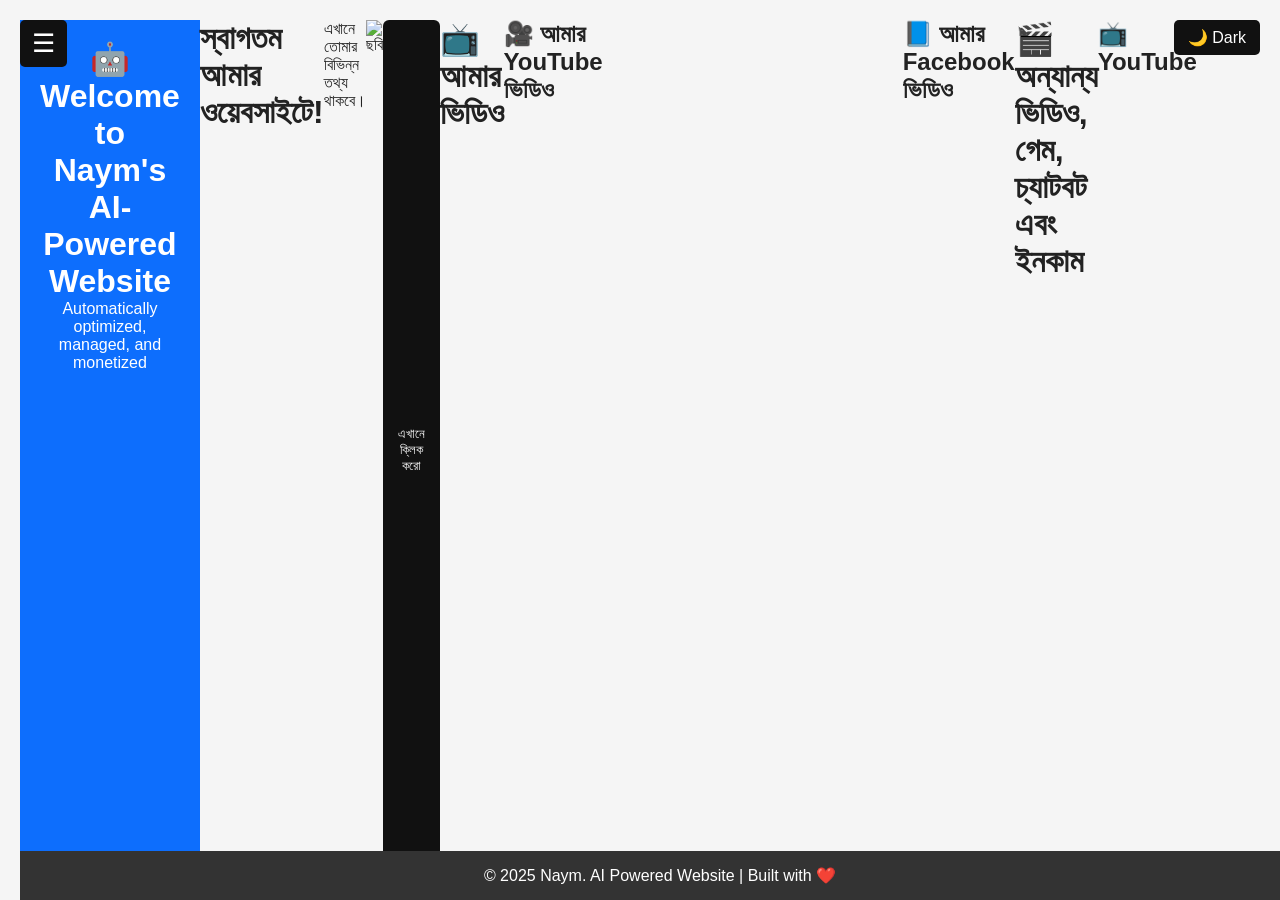
==== index.html @ af14f62b "Create NaymVerse Pro Dashboard layout Added a complete HTML structure for the NaymVerse Pro Dashboar" ====
<!DOCTYPE html>
<html lang="en">
<head>
  <meta charset="UTF-8" />
  <meta name="viewport" content="width=device-width, initial-scale=1.0"/>
  <title>AI Powered - Naym's Website</title>
  <style>
    body {
      font-family: Arial, sans-serif;
      background: #f0f8ff;
      color: #333;
      margin: 0;
      padding: 0;
    }
    header {
      background-color: #0d6efd;
      color: white;
      padding: 20px;
      text-align: center;
    }
    section {
      padding: 30px;
      text-align: center;
    }
    .bot {
      margin-top: 20px;
      padding: 15px;
      background-color: #e9ecef;
      border-radius: 10px;
    }
    footer {
      background: #333;
      color: white;
      text-align: center;
      padding: 15px;
      position: fixed;
      bottom: 0;
      width: 100%;
    }
  </style>
</head>
<body>
  <header>
    <h1>🤖 Welcome to Naym's AI-Powered Website</h1>
    <p>Automatically optimized, managed, and monetized</p>
  </header>

  <section>
    <h2>💡 What this website does</h2>
    <ul style="text-align: left; display: inline-block;">
      <li>✅ Self-managing AI content sections</li>
      <li>💰 Monetization-ready layout</li>
      <li>📊 Auto-update content coming soon</li>
      <li>🧠 Future GPT Integration supported</li>
    </ul>

    <div class="bot">
      <h3>🤔 Want to add AI Chatbot?</h3>
      <p>Use tools like OpenAI, Dialogflow, or Chatbase to embed chatbot.</p>
      <p><a href="https://platform.openai.com/" target="_blank">Click here to get OpenAI API</a></p>
    </div>
  </section>

  <footer>
    © 2025 Naym. AI Powered Website | Built with ❤️
  </footer>
</body>
</html>
<script>
(function(){
  if(!window.chatbase || window.chatbase("getState") !== "initialized"){
    window.chatbase=(...arguments)=>{
      if(!window.chatbase.q){window.chatbase.q=[]}
      window.chatbase.q.push(arguments)
    };
    window.chatbase=new Proxy(window.chatbase,{
      get(target, prop){
        if(prop === "q"){return target.q}
        return (...args)=>target(prop, ...args)
      }
    })
  }
  const onLoad=function(){
    const script=document.createElement("script");
    script.src="https://www.chatbase.co/embed.min.js";
    script.id="iPt_PqDsGUfarzaytKquv";
    script.domain="www.chatbase.co";
    document.body.appendChild(script)
  };
  if(document.readyState === "complete"){
    onLoad()
  }else{
    window.addEventListener("load", onLoad)
  }
})();
</script>
<!DOCTYPE html>
<html lang="bn">
<head>
  <meta charset="UTF-8" />
  <title>আমার ওয়েবসাইট</title>
</head>
<body>

  <!-- এখানে তোমার লেখা, ছবি, বাটন বসাবে -->
  <h1>স্বাগতম আমার ওয়েবসাইটে!</h1>
  <p>এখানে তোমার বিভিন্ন তথ্য থাকবে।</p>

  <img src="images/photo.jpg" alt="ছবি" width="300">

  <button onclick="alert('ক্লিক করা হয়েছে!')">এখানে ক্লিক করো</button>

  <!-- চ্যাটবট স্ক্রিপ্ট এখানে বসাবে, body শেষ হওয়ার আগে -->
  <script src="https://www.chatbase.co/embed.min.js" chatbotId="YOUR_CHATBOT_ID" domain="yourdomain.com" defer></script>

</body>
</html>
<section style="font-family: Arial, sans-serif; padding: 20px;">
  <h2>🎬 Explore My Social Media & Content</h2>

  <!-- বাটন সেকশন -->
  <div style="margin-bottom: 20px;">
    <a href="https://youtube.com/@naymverse" target="_blank" style="background:#FF0000; color:white; padding:10px 20px; margin:5px; border-radius:6px; text-decoration:none;">📺 YouTube</a>
    <a href="https://facebook.com/yourpage" target="_blank" style="background:#1877F2; color:white; padding:10px 20px; margin:5px; border-radius:6px; text-decoration:none;">📘 Facebook</a>
    <a href="https://tiktok.com/@yourusername" target="_blank" style="background:#000000; color:white; padding:10px 20px; margin:5px; border-radius:6px; text-decoration:none;">🎵 TikTok</a>
    <a href="https://instagram.com/yourusername" target="_blank" style="background:#C13584; color:white; padding:10px 20px; margin:5px; border-radius:6px; text-decoration:none;">📸 Instagram</a>
    <a href="https://twitter.com/yourusername" target="_blank" style="background:#1DA1F2; color:white; padding:10px 20px; margin:5px; border-radius:6px; text-decoration:none;">🐦 Twitter</a>
    <a href="your-game-link.html" target="_blank" style="background:#6f42c1; color:white; padding:10px 20px; margin:5px; border-radius:6px; text-decoration:none;">🎮 Play Game</a>
  </div>

  <!-- ভিডিও প্লেয়ারের উদাহরণ -->
  <div style="margin-bottom: 20px;">
    <h3>🎥 YouTube Video:</h3>
    <iframe width="100%" height="315" src="https://www.youtube.com/embed/YOUR_VIDEO_ID" frameborder="0" allowfullscreen></iframe>
  </div>

  <div style="margin-bottom: 20px;">
    <h3>🎥 Facebook Video:</h3>
    <iframe src="https://www.facebook.com/plugins/video.php?href=https://www.facebook.com/YOUR_PAGE/videos/YOUR_VIDEO_ID/" width="100%" height="315" style="border:none;overflow:hidden" scrolling="no" frameborder="0" allowfullscreen></iframe>
  </div>

  <div style="margin-bottom: 20px;">
    <h3>🎮 Play My Game:</h3>
    <iframe src="https://yourgameurl.com" width="100%" height="400" frameborder="0" allowfullscreen></iframe>
  </div>

  <!-- গুগল অ্যাডসেন্স অংশ -->
  <div style="margin-top: 30px;">
    <h3>💸 Google Ads</h3>
    <!-- AdSense কোড বসাও এখানে -->
    <script async src="https://pagead2.googlesyndication.com/pagead/js/adsbygoogle.js" crossorigin="anonymous"></script>
    <ins class="adsbygoogle"
         style="display:block"
         data-ad-client="ca-pub-XXXXXXXXXXXXXXXX"
         data-ad-slot="1234567890"
         data-ad-format="auto"
         data-full-width-responsive="true"></ins>
    <script>
         (adsbygoogle = window.adsbygoogle || []).push({});
    </script>
  </div>
</section>
<!DOCTYPE html>
<html lang="bn">
<head>
  <meta charset="UTF-8">
  <title>আমার ভিডিও</title>
</head>
<body style="font-family: sans-serif; padding: 20px; background-color: #f5f5f5;">
  <h1>📺 আমার ভিডিও</h1>

  <!-- 🟥 YouTube নিজের ভিডিও -->
  <h2>🎥 আমার YouTube ভিডিও</h2>
  <iframe width="100%" height="315" src="https://www.youtube.com/embed/YOUR_VIDEO_ID"
    frameborder="0" allowfullscreen></iframe>

  <!-- 🟦 Facebook নিজের ভিডিও -->
  <h2>📘 আমার Facebook ভিডিও</h2>
  <div id="fb-root"></div>
  <script async defer crossorigin="anonymous" 
    src="https://connect.facebook.net/en_US/sdk.js#xfbml=1&version=v18.0"></script>
  <div class="fb-video" data-href="https://www.facebook.com/YOUR_USERNAME/videos/YOUR_VIDEO_ID/"
    data-width="500" data-show-text="false"></div>
</body>
</html>
<!DOCTYPE html>
<html lang="bn">
<head>
  <meta charset="UTF-8">
  <title>🎬 ভিডিও ও ইনকাম</title>
</head>
<body style="font-family: sans-serif; padding: 20px; background-color: #eef2f7;">

  <h1>🎬 অন্যান্য ভিডিও, গেম, চ্যাটবট এবং ইনকাম</h1>

  <!-- ✅ অন্যের YouTube ভিডিও -->
  <h2>📺 YouTube</h2>
  <iframe width="100%" height="315" src="https://www.youtube.com/embed/dQw4w9WgXcQ"
    frameborder="0" allowfullscreen></iframe>

  <!-- ✅ অন্যের Facebook ভিডিও -->
  <h2>📘 Facebook</h2>
  <div id="fb-root"></div>
  <script async defer crossorigin="anonymous" 
    src="https://connect.facebook.net/en_US/sdk.js#xfbml=1&version=v18.0"></script>
  <div class="fb-video" 
       data-href="https://www.facebook.com/facebook/videos/10153231379946729/" 
       data-width="500" data-show-text="false"></div>

  <!-- 🎮 HTML5 Game -->
  <h2>🎮 ফ্রি গেম</h2>
  <iframe src="https://games.cdn.famobi.com/html5games/t/tower-crash-3d/v200/?fg_domain=play.famobi.com"
    width="100%" height="500" style="border:none;" allowfullscreen></iframe>

  <!-- 🤖 Chatbase Bot -->
  <h2>🤖 সাহায্য দরকার?</h2>
  <script src="https://www.chatbase.co/embed.min.js"
    chatbotId="YOUR-CHATBOT-ID" domain="yourdomain.com" defer></script>

  <!-- 💰 Google AdSense -->
  <h2>💰 ইনকাম (Google Ads)</h2>
  <script async src="https://pagead2.googlesyndication.com/pagead/js/adsbygoogle.js"
    crossorigin="anonymous"></script>
  <ins class="adsbygoogle"
       style="display:block; text-align:center;"
       data-ad-client="ca-pub-xxxxxxxxxxxxxxxx"
       data-ad-slot="1234567890"
       data-ad-format="auto"
       data-full-width-responsive="true"></ins>
  <script>
       (adsbygoogle = window.adsbygoogle || []).push({});
  </script>

</body>
</html>
<!DOCTYPE html>
<html lang="bn">
<head>
  <meta charset="UTF-8">
  <title>🎬 ভিডিও ও ইনকাম</title>
</head>
<body style="font-family: sans-serif; padding: 20px; background-color: #eef2f7;">

  <h1>🎬 অন্যান্য ভিডিও, গেম, চ্যাটবট এবং ইনকাম</h1>

  <!-- ✅ অন্যের YouTube ভিডিও -->
  <h2>📺 YouTube</h2>
  <iframe width="100%" height="315" src="https://www.youtube.com/embed/dQw4w9WgXcQ"
    frameborder="0" allowfullscreen></iframe>

  <!-- ✅ অন্যের Facebook ভিডিও -->
  <h2>📘 Facebook</h2>
  <div id="fb-root"></div>
  <script async defer crossorigin="anonymous" 
    src="https://connect.facebook.net/en_US/sdk.js#xfbml=1&version=v18.0"></script>
  <div class="fb-video" 
       data-href="https://www.facebook.com/facebook/videos/10153231379946729/" 
       data-width="500" data-show-text="false"></div>

  <!-- 🎮 HTML5 Game -->
  <h2>🎮 ফ্রি গেম</h2>
  <iframe src="https://games.cdn.famobi.com/html5games/t/tower-crash-3d/v200/?fg_domain=play.famobi.com"
    width="100%" height="500" style="border:none;" allowfullscreen></iframe>

  <!-- 🤖 Chatbase Bot -->
  <h2>🤖 সাহায্য দরকার?</h2>
  <script src="https://www.chatbase.co/embed.min.js"
    chatbotId="YOUR-CHATBOT-ID" domain="yourdomain.com" defer></script>

  <!-- 💰 Google AdSense -->
  <h2>💰 ইনকাম (Google Ads)</h2>
  <script async src="https://pagead2.googlesyndication.com/pagead/js/adsbygoogle.js"
    crossorigin="anonymous"></script>
  <ins class="adsbygoogle"
       style="display:block; text-align:center;"
       data-ad-client="ca-pub-xxxxxxxxxxxxxxxx"
       data-ad-slot="1234567890"
       data-ad-format="auto"
       data-full-width-responsive="true"></ins>
  <script>
       (adsbygoogle = window.adsbygoogle || []).push({});
  </script>

</body>
</html>
<!DOCTYPE html>
<html lang="en">
<head>
<meta charset="UTF-8" />
<meta name="viewport" content="width=device-width, initial-scale=1.0" />
<title>NaymVerse Pro Dashboard</title>
<style>
  * { margin:0; padding:0; box-sizing:border-box; font-family:"Poppins", sans-serif; }

  body {
    display:flex;
    min-height:100vh;
    background:#f5f6fa;
    color:#222;
    transition:0.4s;
  }

  /* DARK MODE */
  body.dark { background:#1e1e1e; color:#eee; }

  /* Sidebar */
  .sidebar {
    width:250px;
    background:#111;
    color:#fff;
    position:fixed;
    top:0; left:-250px;
    height:100vh;
    padding-top:60px;
    transition:0.4s;
    z-index:10;
  }
  .sidebar.active { left:0; }
  .sidebar ul { list-style:none; }
  .sidebar ul li { border-bottom:1px solid #222; }
  .sidebar ul li a {
    display:block;
    padding:14px 25px;
    text-decoration:none;
    color:#fff;
    transition:0.3s;
  }
  .sidebar ul li a:hover { background:#333; }

  #menu-btn {
    position:fixed;
    top:20px; left:20px;
    background:#111;
    color:#fff;
    font-size:26px;
    padding:8px 12px;
    border-radius:5px;
    cursor:pointer;
    z-index:1000;
  }

  .content {
    flex:1;
    padding:60px 30px;
    margin-left:0;
    transition:0.4s;
  }
  .sidebar.active ~ .content { margin-left:250px; }

  section {
    display:none;
    max-width:800px;
    background:#fff;
    padding:25px;
    border-radius:10px;
    margin-bottom:30px;
    box-shadow:0 0 10px rgba(0,0,0,0.1);
  }
  body.dark section { background:#2b2b2b; }

  section.active { display:block; }

  /* Toggle Mode Button */
  #toggleMode {
    position:fixed;
    top:20px; right:20px;
    background:#111;
    color:#fff;
    padding:8px 14px;
    border-radius:5px;
    cursor:pointer;
    z-index:1000;
  }
  #toggleMode:hover { background:#333; }

  /* About */
  .about p { line-height:1.6; }

  /* Income */
  .income-box {
    text-align:center;
    font-size:20px;
    background:#007bff;
    color:#fff;
    padding:15px;
    border-radius:8px;
    margin-bottom:20px;
  }

  /* Video Downloader */
  input, textarea, select {
    width:100%;
    padding:10px;
    border:1px solid #ccc;
    border-radius:6px;
    margin-bottom:10px;
  }

  button {
    padding:10px 15px;
    background:#111;
    color:#fff;
    border:none;
    border-radius:6px;
    cursor:pointer;
  }
  button:hover { background:#333; }

  /* Ads */
  .ads-banner {
    background:#28a745;
    color:#fff;
    padding:15px;
    border-radius:8px;
    text-align:center;
    cursor:pointer;
  }

  /* Image Upload */
  .img-preview {
    display:flex;
    flex-wrap:wrap;
    gap:10px;
  }
  .img-preview img {
    width:150px;
    height:150px;
    object-fit:cover;
    border-radius:10px;
  }

  /* Apps */
  .app-card {
    background:#f0f0f0;
    padding:15px;
    border-radius:8px;
    margin-bottom:10px;
  }
  body.dark .app-card { background:#3b3b3b; }
</style>
</head>
<body>
<div id="menu-btn">&#9776;</div>
<div id="toggleMode">🌙 Dark</div>

<div class="sidebar" id="sidebar">
  <ul>
    <li><a href="#home">🏠 Home</a></li>
    <li><a href="#about">ℹ️ About</a></li>
    <li><a href="#income">💰 Income</a></li>
    <li><a href="#ads">📢 Ads</a></li>
    <li><a href="#video">🎬 Video Downloader</a></li>
    <li><a href="#image">🖼️ Image Upload</a></li>
    <li><a href="#rating">⭐ Rating</a></li>
    <li><a href="#apps">📱 Apps</a></li>
  </ul>
</div>

<div class="content">
  <section id="home" class="active">
    <h1>Welcome to NaymVerse Pro Dashboard</h1>
    <p>All-in-one platform for income, ads, media, and apps management.</p>
  </section>

  <section id="about" class="about">
    <h2>About NaymVerse</h2>
    <p>NaymVerse is your creative digital world — where you can learn, earn, upload, and share. This dashboard brings everything together in one simple, beautiful place.</p>
  </section>

  <section id="income">
    <h2>💰 Income Summary</h2>
    <div class="income-box">Today’s Income: ৳ <span id="incomeAmount">0</span></div>
    <button onclick="addIncome(10)">Watch Ad (+৳10)</button>
    <button onclick="addIncome(50)">Upload File (+৳50)</button>
    <button onclick="addIncome(100)">Download Video (+৳100)</button>
  </section>

  <section id="ads">
    <h2>Sponsored Ads</h2>
    <div class="ads-banner" onclick="addIncome(20)">Click Ad & Earn ৳20</div>
  </section>

  <section id="video">
    <h2>🎬 Video Downloader</h2>
    <input type="text" id="videoLink" placeholder="Enter YouTube / Video Link..." />
    <button onclick="alert('Demo Only: Download system coming soon!')">Download</button>
  </section>

  <section id="image">
    <h2>🖼️ Upload Images</h2>
    <input type="file" id="imgInput" multiple accept="image/*" />
    <div class="img-preview" id="imgPreview"></div>
  </section>

  <section id="rating">
    <h2>⭐ Google Rating Blog</h2>
    <div id="stars">
      <span data-value="1">★</span>
      <span data-value="2">★</span>
      <span data-value="3">★</span>
      <span data-value="4">★</span>
      <span data-value="5">★</span>
    </div>
    <textarea id="reviewText" placeholder="Write your feedback..."></textarea>
    <button onclick="submitReview()">Submit Review</button>
    <div id="reviewsList"></div>
  </section>

  <section id="apps">
    <h2>📱 App Store</h2>
    <div class="app-card">
      <h3>Naym Tools</h3>
      <p>All-in-one Android app for your tools and utilities.</p>
      <button onclick="window.open('https://nayembepary.github.io/NaymVerse/app.apk','_blank')">Download App</button>
    </div>
  </section>
</div>

<script>
const sidebar=document.getElementById('sidebar');
const menuBtn=document.getElementById('menu-btn');
const toggleMode=document.getElementById('toggleMode');
const sections=document.querySelectorAll('section');

menuBtn.onclick=()=>sidebar.classList.toggle('active');
document.querySelectorAll('.sidebar a').forEach(a=>{
  a.onclick=e=>{
    e.preventDefault();
    const id=a.getAttribute('href').substring(1);
    sections.forEach(s=>s.classList.remove('active'));
    document.getElementById(id).classList.add('active');
    sidebar.classList.remove('active');
  };
});

toggleMode.onclick=()=>{
  document.body.classList.toggle('dark');
  toggleMode.textContent=document.body.classList.contains('dark')?'☀️ Light':'🌙 Dark';
};

let income=0;
function addIncome(amount){
  income+=amount;
  document.getElementById('incomeAmount').textContent=income;
  alert('Income Added +৳'+amount);
}

document.getElementById('imgInput').addEventListener('change',function(){
  const preview=document.getElementById('imgPreview');
  preview.innerHTML='';
  for(let file of this.files){
    const img=document.createElement('img');
    img.src=URL.createObjectURL(file);
    preview.appendChild(img);
  }
});

const stars=document.querySelectorAll('#stars span');
let rating=0;
stars.forEach(star=>{
  star.onclick=()=>{
    rating=star.dataset.value;
    stars.forEach(s=>s.style.color="#ccc");
    for(let i=0;i<rating;i++) stars[i].style.color="#f1c40f";
  };
});

function submitReview(){
  const text=document.getElementById('reviewText').value;
  if(!rating||!text){ alert("Please give rating and feedback!"); return; }
  const div=document.createElement('div');
  div.innerHTML=`<p>⭐${'★'.repeat(rating)}<br>${text}</p>`;
  document.getElementById('reviewsList').appendChild(div);
  document.getElementById('reviewText').value='';
  stars.forEach(s=>s.style.color="#ccc");
  rating=0;
}
</script>
</body>
</html>
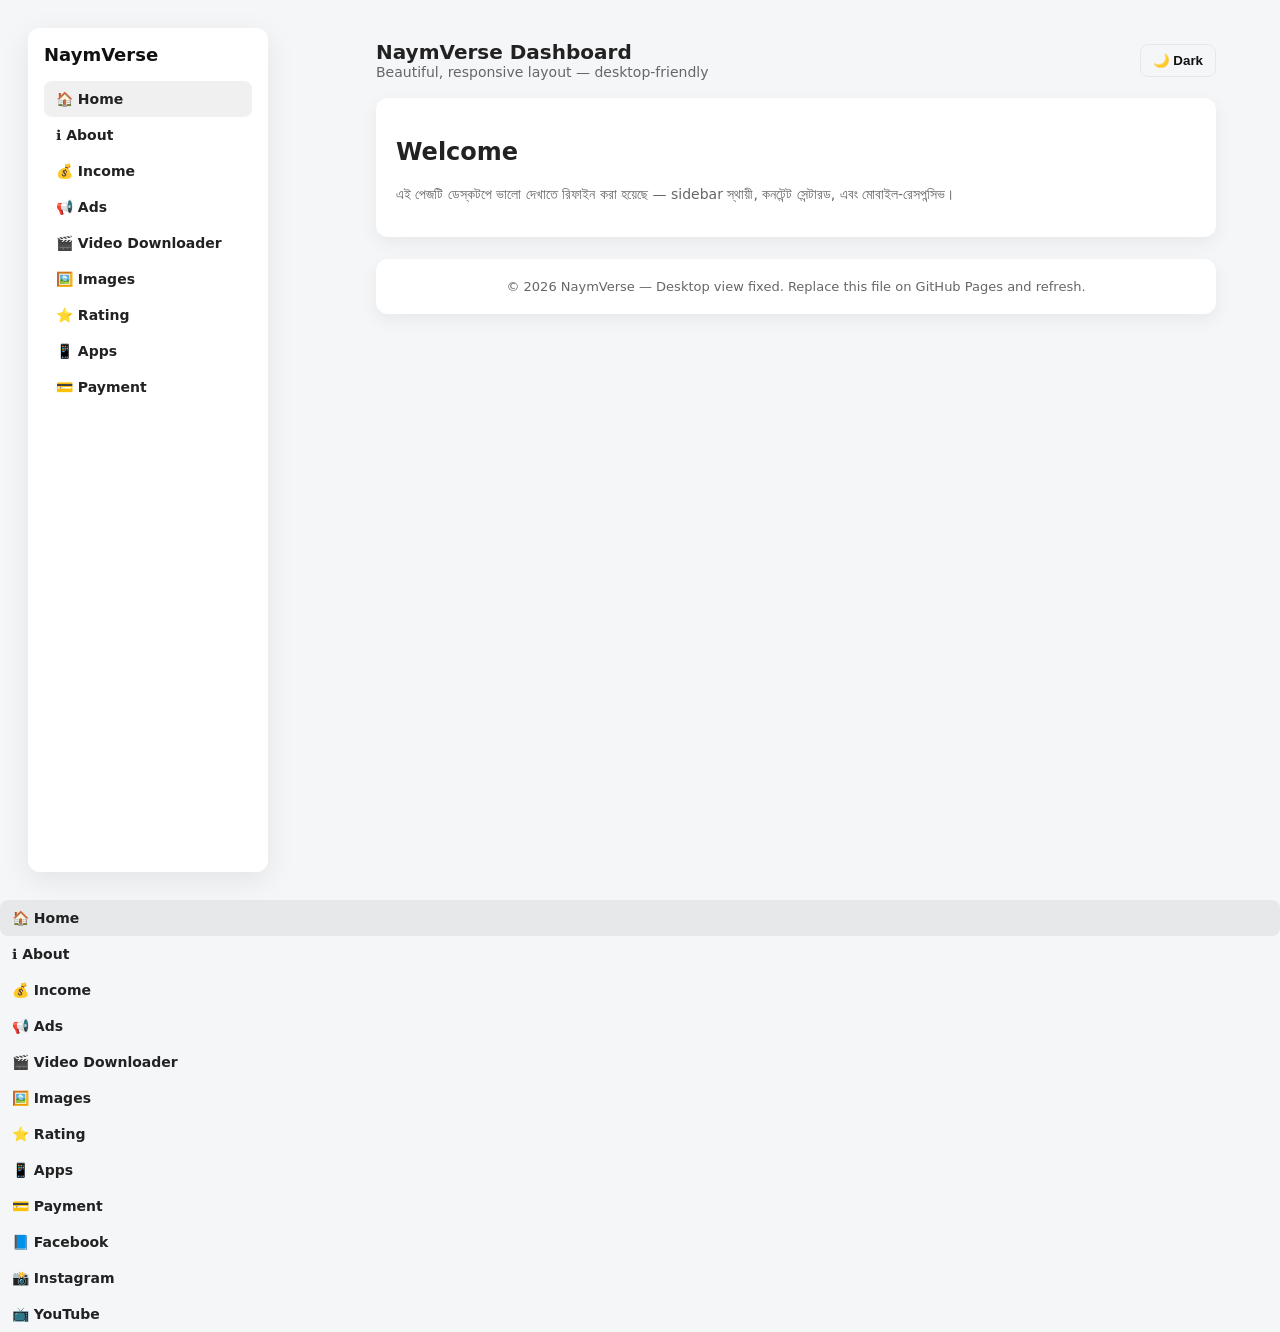
==== commit ac973711: "Change greeting from 'Hello' to 'Goodbye'" ====
--- a/index.html
+++ b/index.html
@@ -1,580 +1,429 @@
 <!DOCTYPE html>
-<html lang="en">
+<html lang="bn">
 <head>
-  <meta charset="UTF-8" />
-  <meta name="viewport" content="width=device-width, initial-scale=1.0"/>
-  <title>AI Powered - Naym's Website</title>
+  <meta charset="utf-8" />
+  <meta name="viewport" content="width=device-width, initial-scale=1" />
+  <title>NaymVerse — Dashboard</title>
   <style>
-    body {
-      font-family: Arial, sans-serif;
-      background: #f0f8ff;
-      color: #333;
-      margin: 0;
-      padding: 0;
-    }
-    header {
-      background-color: #0d6efd;
-      color: white;
-      padding: 20px;
-      text-align: center;
-    }
-    section {
-      padding: 30px;
-      text-align: center;
-    }
-    .bot {
-      margin-top: 20px;
-      padding: 15px;
-      background-color: #e9ecef;
-      border-radius: 10px;
-    }
-    footer {
-      background: #333;
-      color: white;
-      text-align: center;
-      padding: 15px;
-      position: fixed;
-      bottom: 0;
-      width: 100%;
-    }
+    /* Base */
+    :root{
+      --bg:#f4f6f8;
+      --card:#ffffff;
+      --text:#222;
+      --muted:#666;
+      --accent:#111;
+      --accent-2:#007bff;
+      --success:#28a745;
+      --radius:12px;
+      --maxwidth:1100px; /* desktop max width */
+    }
+    *{box-sizing:border-box}
+    html,body{height:100%}
+    body{
+      margin:0;
+      font-family:Inter, "Poppins", system-ui, sans-serif;
+      background:var(--bg);
+      color:var(--text);
+      -webkit-font-smoothing:antialiased;
+      -moz-osx-font-smoothing:grayscale;
+      transition:background .25s,color .25s;
+    }
+    body.dark{
+      --bg:#0f1113;
+      --card:#151718;
+      --text:#e9eef2;
+      --muted:#aab0b6;
+      --accent:#fff;
+      --accent-2:#3ea0ff;
+    }
+
+    /* Layout */
+    .app {
+      display:flex;
+      min-height:100vh;
+      align-items:flex-start;
+      justify-content:center; /* center the content area on large screens */
+      padding:28px;
+    }
+
+    /* Sidebar (fixed left for desktop) */
+    .sidebar {
+      position:fixed;
+      left:28px;
+      top:28px;
+      width:240px;
+      height:calc(100vh - 56px);
+      background:var(--card);
+      border-radius:12px;
+      box-shadow:0 8px 30px rgba(17,17,17,0.08);
+      overflow:auto;
+      padding:16px;
+      display:flex;
+      flex-direction:column;
+      gap:10px;
+    }
+    .logo{
+      font-weight:700;
+      color:var(--accent);
+      font-size:18px;
+      padding-bottom:6px;
+    }
+    .menu a{
+      display:flex;
+      gap:12px;
+      align-items:center;
+      padding:10px 12px;
+      border-radius:8px;
+      color:var(--text);
+      text-decoration:none;
+      font-weight:600;
+      font-size:14px;
+    }
+    .menu a:hover{background:rgba(0,0,0,0.04)}
+    .menu a.active{background:rgba(0,0,0,0.06);}
+
+    /* Main container */
+    .main {
+      width:100%;
+      max-width:var(--maxwidth);
+      margin-left:312px; /* leave space for fixed sidebar + gap */
+      padding:12px 36px;
+    }
+
+    /* Top controls (menu button & dark toggle for small screens) */
+    .topbar {
+      display:flex;
+      align-items:center;
+      justify-content:space-between;
+      margin-bottom:18px;
+      gap:12px;
+    }
+    .title h1{margin:0;font-size:20px}
+    .controls{display:flex;gap:10px;align-items:center}
+    .btn{
+      background:var(--accent);
+      color:#fff;
+      border:none;
+      padding:8px 12px;
+      border-radius:8px;
+      cursor:pointer;
+      font-weight:600;
+    }
+    .btn.ghost{background:transparent;color:var(--accent);border:1px solid rgba(0,0,0,0.06)}
+
+    /* Card / section */
+    .card{
+      background:var(--card);
+      padding:20px;
+      border-radius:var(--radius);
+      box-shadow:0 6px 18px rgba(17,17,17,0.06);
+      margin-bottom:18px;
+    }
+    .row{display:flex;gap:18px;flex-wrap:wrap}
+    .col{flex:1;min-width:260px}
+
+    /* Rating stars */
+    .stars{font-size:28px;color:#ccc;cursor:pointer;user-select:none}
+    .stars .active{color:#f1c40f}
+
+    /* Reviews list */
+    .reviews{margin-top:12px}
+    .review{background:rgba(0,0,0,0.03);padding:12px;border-radius:8px;margin-bottom:10px}
+
+    /* Image preview */
+    .img-preview{display:flex;gap:10px;flex-wrap:wrap}
+    .img-preview img{width:150px;height:100px;object-fit:cover;border-radius:8px}
+
+    /* Ads banner */
+    .ads-banner{background:var(--accent-2);color:#fff;padding:14px;border-radius:10px;text-align:center;font-weight:700;cursor:pointer}
+
+    /* Payment demo box */
+    .note{color:var(--muted);font-size:14px}
+
+    /* Footer inside main */
+    .footer{color:var(--muted);font-size:13px;text-align:center;margin-top:22px}
+
+    /* Responsive rules */
+    @media (max-width:1180px){
+      .main{margin-left:280px;padding:18px}
+      .sidebar{left:18px}
+    }
+    @media (max-width:980px){
+      .sidebar{position:relative;left:0;top:0;width:100%;height:auto;display:flex;flex-direction:row;padding:10px;gap:8px;overflow:auto}
+      .logo{display:none}
+      .main{margin-left:0;padding:16px}
+    }
+    @media (max-width:640px){
+      .row{flex-direction:column}
+      .img-preview img{width:120px;height:80px}
+      .stars{font-size:22px}
+    }
+
+    /* Small helper */
+    pre{background:rgba(0,0,0,0.03);padding:10px;border-radius:8px;overflow:auto}
+    a.link{color:var(--accent-2);text-decoration:none;font-weight:600}
   </style>
 </head>
 <body>
-  <header>
-    <h1>🤖 Welcome to Naym's AI-Powered Website</h1>
-    <p>Automatically optimized, managed, and monetized</p>
-  </header>
-
-  <section>
-    <h2>💡 What this website does</h2>
-    <ul style="text-align: left; display: inline-block;">
-      <li>✅ Self-managing AI content sections</li>
-      <li>💰 Monetization-ready layout</li>
-      <li>📊 Auto-update content coming soon</li>
-      <li>🧠 Future GPT Integration supported</li>
-    </ul>
-
-    <div class="bot">
-      <h3>🤔 Want to add AI Chatbot?</h3>
-      <p>Use tools like OpenAI, Dialogflow, or Chatbase to embed chatbot.</p>
-      <p><a href="https://platform.openai.com/" target="_blank">Click here to get OpenAI API</a></p>
-    </div>
-  </section>
-
-  <footer>
-    © 2025 Naym. AI Powered Website | Built with ❤️
-  </footer>
+  <div class="app">
+    <!-- Sidebar -->
+    <aside class="sidebar" id="sidebar">
+      <div class="logo">NaymVerse</div>
+      <nav class="menu" id="menu">
+        <a href="#home" data-id="home" class="active">🏠 Home</a>
+        <a href="#about" data-id="about">ℹ️ About</a>
+        <a href="#income" data-id="income">💰 Income</a>
+        <a href="#ads" data-id="ads">📢 Ads</a>
+        <a href="#video" data-id="video">🎬 Video Downloader</a>
+        <a href="#image" data-id="image">🖼️ Images</a>
+        <a href="#rating" data-id="rating">⭐ Rating</a>
+        <a href="#apps" data-id="apps">📱 Apps</a>
+        <a href="#payment" data-id="payment">💳 Payment</a>
+      </nav>
+    </aside>
+
+    <!-- Main content -->
+    <main class="main">
+      <div class="topbar">
+        <div class="title">
+          <h1>NaymVerse Dashboard</h1>
+          <div class="note">Beautiful, responsive layout — desktop-friendly</div>
+        </div>
+
+        <div class="controls">
+          <button class="btn ghost" id="toggleDark">🌙 Dark</button>
+          <button class="btn" id="openMenuMobile" style="display:none">☰ Menu</button>
+        </div>
+      </div>
+
+      <!-- Sections -->
+      <section id="home" class="card active">
+        <h2>Welcome</h2>
+        <p class="note">এই পেজটি ডেস্কটপে ভালো দেখাতে রিফাইন করা হয়েছে — sidebar স্থায়ী, কনটেন্ট সেন্টারড, এবং মোবাইল-রেসপন্সিভ।</p>
+      </section>
+
+      <section id="about" class="card" style="display:none">
+        <h2>About NaymVerse</h2>
+        <p>NaymVerse — তোমার ক্রিয়েটিভ ডিজিটাল স্পেস। এই ড্যাশবোর্ডে তুমি রেটিং, ইনকাম, অ্যাপ, ইমেজ আপলোড ইত্যাদি দেখতে পারবে।</p>
+      </section>
+
+      <section id="income" class="card" style="display:none">
+        <h2>💰 Income</h2>
+        <div class="row">
+          <div class="col">
+            <div class="card" style="box-shadow:none;padding:14px">
+              <div style="font-size:18px;font-weight:700">আজকের আয়: ৳ <span id="incomeAmount">0</span></div>
+              <div style="margin-top:10px" class="note">(লোকাল সিমুলেশন — বাস্তব পেমেন্টের জন্য সার্ভার ও payment gateway লাগবে)</div>
+              <div style="margin-top:12px;display:flex;gap:8px;flex-wrap:wrap">
+                <button class="btn" onclick="addIncome(10)">Watch Ad +৳10</button>
+                <button class="btn" onclick="addIncome(50)">Upload File +৳50</button>
+                <button class="btn" onclick="addIncome(100)">Download Video +৳100</button>
+              </div>
+            </div>
+          </div>
+
+          <div class="col">
+            <div class="card" style="box-shadow:none;padding:14px">
+              <h4>Income Log</h4>
+              <div id="incomeLog" class="note" style="max-height:140px;overflow:auto"></div>
+            </div>
+          </div>
+        </div>
+      </section>
+
+      <section id="ads" class="card" style="display:none">
+        <h2>📢 Ads</h2>
+        <div class="ads-banner" onclick="addIncome(20)">Click Ad — Earn ৳20</div>
+        <p class="note" style="margin-top:12px">বিঃদ্রঃ এইটা লোকাল ডেমো। বাস্তবে Ad network যোগ করতে Google AdSense বা অন্য network ব্যবহার করতে হবে।</p>
+      </section>
+
+      <section id="video" class="card" style="display:none">
+        <h2>🎬 Video Downloader (Demo)</h2>
+        <input id="videoLink" placeholder="ভিডিও লিংক তোমার এখানে পেস্ট করো" />
+        <div style="display:flex;gap:8px;margin-top:8px;flex-wrap:wrap">
+          <button onclick="alert('Demo — বাস্তবে API লাগবে')">Download</button>
+          <button onclick="addIncome(100)">Simulate Download (+৳100)</button>
+        </div>
+        <p class="note" style="margin-top:10px">ভিডিও ডাউনলোড (যেমন YouTube) করার জন্য প্রথমে আইন ও Service Terms দেখে নাও — পরে API বা সার্ভার-সাইড সমাধান লাগবে।</p>
+      </section>
+
+      <section id="image" class="card" style="display:none">
+        <h2>🖼️ Images</h2>
+        <input id="imgInput" type="file" accept="image/*" multiple />
+        <div class="img-preview" id="imgPreview" style="margin-top:12px"></div>
+        <p class="note" style="margin-top:10px">তুমি এখানে লোকালি ইমেজ আপলোড করে প্রিভিউ দেখতে পারবে — সার্ভারে ওয়্যারহাউজ করতে হলে backend দরকার।</p>
+      </section>
+
+      <section id="rating" class="card" style="display:none">
+        <h2>⭐ Google Rating</h2>
+        <div class="stars" id="starContainer">
+          <span data-value="1">★</span>
+          <span data-value="2">★</span>
+          <span data-value="3">★</span>
+          <span data-value="4">★</span>
+          <span data-value="5">★</span>
+        </div>
+
+        <div style="margin-top:12px">
+          <textarea id="reviewText" placeholder="Write your review..." style="width:100%;min-height:80px;padding:10px;border-radius:8px;border:1px solid rgba(0,0,0,0.08)"></textarea>
+          <div style="margin-top:8px;display:flex;gap:8px">
+            <button onclick="submitReview()">Submit Review</button>
+            <button class="btn ghost" onclick="clearReviews()">Clear Reviews</button>
+          </div>
+        </div>
+
+        <div class="reviews" id="reviewsList" style="margin-top:12px"></div>
+      </section>
+
+      <section id="apps" class="card" style="display:none">
+        <h2>📱 Apps</h2>
+        <div class="row">
+          <div class="col app-card" style="background:transparent;padding:0">
+            <div style="padding:12px;background:rgba(0,0,0,0.03);border-radius:8px">
+              <h3 style="margin:0">Naym Tools</h3>
+              <p class="note">Android app for tools & utilities.</p>
+              <div style="margin-top:10px;display:flex;gap:8px">
+                <a class="link" href="https://nayembepary.github.io/NaymVerse/app.apk" target="_blank">Download APK</a>
+              </div>
+            </div>
+          </div>
+        </div>
+      </section>
+
+      <section id="payment" class="card" style="display:none">
+        <h2>💳 Payment (Demo)</h2>
+        <p class="note">এই demo-তে রিয়েল পেমেন্ট নেই। বাস্তবে যোগ করতে সার্ভার + Payment gateway (Bkash/Nagad/Stripe) লাগবে।</p>
+        <pre>POST /pay { "amount": 500, "method":"bkash", "user":"naym001" }</pre>
+        <button onclick="alert('Demo only — no payment processed')">Pay ৳500 (Demo)</button>
+      </section>
+
+      <div class="footer card">
+        © <span id="year"></span> NaymVerse — Desktop view fixed. Replace this file on GitHub Pages and refresh.
+      </div>
+    </main>
+  </div>
+
+  <script>
+    // basic navigation logic
+    const menuLinks = document.querySelectorAll('#menu a');
+    const sections = document.querySelectorAll('main section');
+    menuLinks.forEach(link=>{
+      link.addEventListener('click', e=>{
+        e.preventDefault();
+        menuLinks.forEach(l=>l.classList.remove('active'));
+        link.classList.add('active');
+        const id = link.dataset.id;
+        sections.forEach(s=>{
+          if(s.id===id){ s.style.display='block' } else { s.style.display='none' }
+        });
+        // scroll to top of main
+        window.scrollTo({top:0,behavior:'smooth'});
+      });
+    });
+
+    // dark mode toggle
+    const btnDark = document.getElementById('toggleDark');
+    btnDark.addEventListener('click', ()=>{
+      document.body.classList.toggle('dark');
+      btnDark.textContent = document.body.classList.contains('dark') ? '☀️ Light' : '🌙 Dark';
+    });
+
+    // year
+    document.getElementById('year').textContent = new Date().getFullYear();
+
+    // income simulation
+    let income = 0;
+    const incomeAmount = document.getElementById('incomeAmount');
+    const incomeLog = document.getElementById('incomeLog');
+    function addIncome(x){
+      income += x;
+      incomeAmount.textContent = income;
+      const time = new Date().toLocaleString();
+      const line = document.createElement('div');
+      line.textContent = `${time} — +৳${x}`;
+      incomeLog.prepend(line);
+    }
+    window.addIncome = addIncome;
+
+    // image preview
+    const imgInput = document.getElementById('imgInput');
+    const imgPreview = document.getElementById('imgPreview');
+    if(imgInput){
+      imgInput.addEventListener('change', (e)=>{
+        imgPreview.innerHTML = '';
+        const files = Array.from(e.target.files).slice(0,12);
+        files.forEach(f=>{
+          const url = URL.createObjectURL(f);
+          const img = document.createElement('img');
+          img.src = url;
+          img.loading = 'lazy';
+          imgPreview.appendChild(img);
+        });
+      });
+    }
+
+    // rating & reviews
+    const starContainer = document.getElementById('starContainer');
+    const stars = starContainer ? starContainer.querySelectorAll('span') : [];
+    let selectedRating = 0;
+    stars.forEach((s,i)=>{
+      s.addEventListener('click', ()=>{
+        selectedRating = i+1;
+        stars.forEach((ss,j)=> ss.classList.toggle('active', j < selectedRating));
+      });
+    });
+
+    function submitReview(){
+      const txt = document.getElementById('reviewText').value.trim();
+      if(selectedRating===0 || !txt){ alert('Please choose star & write review'); return; }
+      const container = document.getElementById('reviewsList');
+      const div = document.createElement('div');
+      div.className = 'review';
+      div.innerHTML = `<strong>Guest</strong> — ${'★'.repeat(selectedRating)}<br>${txt}`;
+      container.prepend(div);
+      document.getElementById('reviewText').value = '';
+      stars.forEach(s=>s.classList.remove('active')); selectedRating = 0;
+    }
+    window.submitReview = submitReview;
+    function clearReviews(){ document.getElementById('reviewsList').innerHTML=''; }
+    window.clearReviews = clearReviews;
+
+    // small-screen menu button (show/hide sidebar)
+    const openMenuMobile = document.getElementById('openMenuMobile');
+    const sidebar = document.getElementById('sidebar');
+    // show mobile menu btn only on small widths
+    function checkMobile(){
+      if(window.innerWidth < 980){
+        openMenuMobile.style.display = 'inline-block';
+        openMenuMobile.onclick = ()=> sidebar.classList.toggle('open-mobile');
+      } else {
+        openMenuMobile.style.display = 'none';
+        sidebar.classList.remove('open-mobile');
+      }
+    }
+    checkMobile();
+    window.addEventListener('resize', checkMobile);
+
+    // accessibility: allow deep linking by hash
+    const hash = location.hash.replace('#','');
+    if(hash){
+      const link = Array.from(menuLinks).find(l=>l.dataset.id===hash);
+      if(link){ link.click(); }
+    }
+  </script>
 </body>
+  <nav class="menu" id="menu">
+  <a href="#home" data-id="home" class="active">🏠 Home</a>
+  <a href="#about" data-id="about">ℹ️ About</a>
+  <a href="#income" data-id="income">💰 Income</a>
+  <a href="#ads" data-id="ads">📢 Ads</a>
+  <a href="#video" data-id="video">🎬 Video Downloader</a>
+  <a href="#image" data-id="image">🖼️ Images</a>
+  <a href="#rating" data-id="rating">⭐ Rating</a>
+  <a href="#apps" data-id="apps">📱 Apps</a>
+  <a href="#payment" data-id="payment">💳 Payment</a>
+  <a href="https://www.facebook.com/share/17KbmYwJ2o/" target="_blank">📘 Facebook</a>
+  <a href="https://www.instagram.com/beparynaym?igsh=eWcxMDE5enBwMGtp" target="_blank">📸 Instagram</a>
+  <a href="https://www.youtube.com/@COMEDYJHALOK" target="_blank">📺 YouTube</a>
+</nav>
 </html>
-<script>
-(function(){
-  if(!window.chatbase || window.chatbase("getState") !== "initialized"){
-    window.chatbase=(...arguments)=>{
-      if(!window.chatbase.q){window.chatbase.q=[]}
-      window.chatbase.q.push(arguments)
-    };
-    window.chatbase=new Proxy(window.chatbase,{
-      get(target, prop){
-        if(prop === "q"){return target.q}
-        return (...args)=>target(prop, ...args)
-      }
-    })
-  }
-  const onLoad=function(){
-    const script=document.createElement("script");
-    script.src="https://www.chatbase.co/embed.min.js";
-    script.id="iPt_PqDsGUfarzaytKquv";
-    script.domain="www.chatbase.co";
-    document.body.appendChild(script)
-  };
-  if(document.readyState === "complete"){
-    onLoad()
-  }else{
-    window.addEventListener("load", onLoad)
-  }
-})();
-</script>
-<!DOCTYPE html>
-<html lang="bn">
-<head>
-  <meta charset="UTF-8" />
-  <title>আমার ওয়েবসাইট</title>
-</head>
-<body>
-
-  <!-- এখানে তোমার লেখা, ছবি, বাটন বসাবে -->
-  <h1>স্বাগতম আমার ওয়েবসাইটে!</h1>
-  <p>এখানে তোমার বিভিন্ন তথ্য থাকবে।</p>
-
-  <img src="images/photo.jpg" alt="ছবি" width="300">
-
-  <button onclick="alert('ক্লিক করা হয়েছে!')">এখানে ক্লিক করো</button>
-
-  <!-- চ্যাটবট স্ক্রিপ্ট এখানে বসাবে, body শেষ হওয়ার আগে -->
-  <script src="https://www.chatbase.co/embed.min.js" chatbotId="YOUR_CHATBOT_ID" domain="yourdomain.com" defer></script>
-
-</body>
-</html>
-<section style="font-family: Arial, sans-serif; padding: 20px;">
-  <h2>🎬 Explore My Social Media & Content</h2>
-
-  <!-- বাটন সেকশন -->
-  <div style="margin-bottom: 20px;">
-    <a href="https://youtube.com/@naymverse" target="_blank" style="background:#FF0000; color:white; padding:10px 20px; margin:5px; border-radius:6px; text-decoration:none;">📺 YouTube</a>
-    <a href="https://facebook.com/yourpage" target="_blank" style="background:#1877F2; color:white; padding:10px 20px; margin:5px; border-radius:6px; text-decoration:none;">📘 Facebook</a>
-    <a href="https://tiktok.com/@yourusername" target="_blank" style="background:#000000; color:white; padding:10px 20px; margin:5px; border-radius:6px; text-decoration:none;">🎵 TikTok</a>
-    <a href="https://instagram.com/yourusername" target="_blank" style="background:#C13584; color:white; padding:10px 20px; margin:5px; border-radius:6px; text-decoration:none;">📸 Instagram</a>
-    <a href="https://twitter.com/yourusername" target="_blank" style="background:#1DA1F2; color:white; padding:10px 20px; margin:5px; border-radius:6px; text-decoration:none;">🐦 Twitter</a>
-    <a href="your-game-link.html" target="_blank" style="background:#6f42c1; color:white; padding:10px 20px; margin:5px; border-radius:6px; text-decoration:none;">🎮 Play Game</a>
-  </div>
-
-  <!-- ভিডিও প্লেয়ারের উদাহরণ -->
-  <div style="margin-bottom: 20px;">
-    <h3>🎥 YouTube Video:</h3>
-    <iframe width="100%" height="315" src="https://www.youtube.com/embed/YOUR_VIDEO_ID" frameborder="0" allowfullscreen></iframe>
-  </div>
-
-  <div style="margin-bottom: 20px;">
-    <h3>🎥 Facebook Video:</h3>
-    <iframe src="https://www.facebook.com/plugins/video.php?href=https://www.facebook.com/YOUR_PAGE/videos/YOUR_VIDEO_ID/" width="100%" height="315" style="border:none;overflow:hidden" scrolling="no" frameborder="0" allowfullscreen></iframe>
-  </div>
-
-  <div style="margin-bottom: 20px;">
-    <h3>🎮 Play My Game:</h3>
-    <iframe src="https://yourgameurl.com" width="100%" height="400" frameborder="0" allowfullscreen></iframe>
-  </div>
-
-  <!-- গুগল অ্যাডসেন্স অংশ -->
-  <div style="margin-top: 30px;">
-    <h3>💸 Google Ads</h3>
-    <!-- AdSense কোড বসাও এখানে -->
-    <script async src="https://pagead2.googlesyndication.com/pagead/js/adsbygoogle.js" crossorigin="anonymous"></script>
-    <ins class="adsbygoogle"
-         style="display:block"
-         data-ad-client="ca-pub-XXXXXXXXXXXXXXXX"
-         data-ad-slot="1234567890"
-         data-ad-format="auto"
-         data-full-width-responsive="true"></ins>
-    <script>
-         (adsbygoogle = window.adsbygoogle || []).push({});
-    </script>
-  </div>
-</section>
-<!DOCTYPE html>
-<html lang="bn">
-<head>
-  <meta charset="UTF-8">
-  <title>আমার ভিডিও</title>
-</head>
-<body style="font-family: sans-serif; padding: 20px; background-color: #f5f5f5;">
-  <h1>📺 আমার ভিডিও</h1>
-
-  <!-- 🟥 YouTube নিজের ভিডিও -->
-  <h2>🎥 আমার YouTube ভিডিও</h2>
-  <iframe width="100%" height="315" src="https://www.youtube.com/embed/YOUR_VIDEO_ID"
-    frameborder="0" allowfullscreen></iframe>
-
-  <!-- 🟦 Facebook নিজের ভিডিও -->
-  <h2>📘 আমার Facebook ভিডিও</h2>
-  <div id="fb-root"></div>
-  <script async defer crossorigin="anonymous" 
-    src="https://connect.facebook.net/en_US/sdk.js#xfbml=1&version=v18.0"></script>
-  <div class="fb-video" data-href="https://www.facebook.com/YOUR_USERNAME/videos/YOUR_VIDEO_ID/"
-    data-width="500" data-show-text="false"></div>
-</body>
-</html>
-<!DOCTYPE html>
-<html lang="bn">
-<head>
-  <meta charset="UTF-8">
-  <title>🎬 ভিডিও ও ইনকাম</title>
-</head>
-<body style="font-family: sans-serif; padding: 20px; background-color: #eef2f7;">
-
-  <h1>🎬 অন্যান্য ভিডিও, গেম, চ্যাটবট এবং ইনকাম</h1>
-
-  <!-- ✅ অন্যের YouTube ভিডিও -->
-  <h2>📺 YouTube</h2>
-  <iframe width="100%" height="315" src="https://www.youtube.com/embed/dQw4w9WgXcQ"
-    frameborder="0" allowfullscreen></iframe>
-
-  <!-- ✅ অন্যের Facebook ভিডিও -->
-  <h2>📘 Facebook</h2>
-  <div id="fb-root"></div>
-  <script async defer crossorigin="anonymous" 
-    src="https://connect.facebook.net/en_US/sdk.js#xfbml=1&version=v18.0"></script>
-  <div class="fb-video" 
-       data-href="https://www.facebook.com/facebook/videos/10153231379946729/" 
-       data-width="500" data-show-text="false"></div>
-
-  <!-- 🎮 HTML5 Game -->
-  <h2>🎮 ফ্রি গেম</h2>
-  <iframe src="https://games.cdn.famobi.com/html5games/t/tower-crash-3d/v200/?fg_domain=play.famobi.com"
-    width="100%" height="500" style="border:none;" allowfullscreen></iframe>
-
-  <!-- 🤖 Chatbase Bot -->
-  <h2>🤖 সাহায্য দরকার?</h2>
-  <script src="https://www.chatbase.co/embed.min.js"
-    chatbotId="YOUR-CHATBOT-ID" domain="yourdomain.com" defer></script>
-
-  <!-- 💰 Google AdSense -->
-  <h2>💰 ইনকাম (Google Ads)</h2>
-  <script async src="https://pagead2.googlesyndication.com/pagead/js/adsbygoogle.js"
-    crossorigin="anonymous"></script>
-  <ins class="adsbygoogle"
-       style="display:block; text-align:center;"
-       data-ad-client="ca-pub-xxxxxxxxxxxxxxxx"
-       data-ad-slot="1234567890"
-       data-ad-format="auto"
-       data-full-width-responsive="true"></ins>
-  <script>
-       (adsbygoogle = window.adsbygoogle || []).push({});
-  </script>
-
-</body>
-</html>
-<!DOCTYPE html>
-<html lang="bn">
-<head>
-  <meta charset="UTF-8">
-  <title>🎬 ভিডিও ও ইনকাম</title>
-</head>
-<body style="font-family: sans-serif; padding: 20px; background-color: #eef2f7;">
-
-  <h1>🎬 অন্যান্য ভিডিও, গেম, চ্যাটবট এবং ইনকাম</h1>
-
-  <!-- ✅ অন্যের YouTube ভিডিও -->
-  <h2>📺 YouTube</h2>
-  <iframe width="100%" height="315" src="https://www.youtube.com/embed/dQw4w9WgXcQ"
-    frameborder="0" allowfullscreen></iframe>
-
-  <!-- ✅ অন্যের Facebook ভিডিও -->
-  <h2>📘 Facebook</h2>
-  <div id="fb-root"></div>
-  <script async defer crossorigin="anonymous" 
-    src="https://connect.facebook.net/en_US/sdk.js#xfbml=1&version=v18.0"></script>
-  <div class="fb-video" 
-       data-href="https://www.facebook.com/facebook/videos/10153231379946729/" 
-       data-width="500" data-show-text="false"></div>
-
-  <!-- 🎮 HTML5 Game -->
-  <h2>🎮 ফ্রি গেম</h2>
-  <iframe src="https://games.cdn.famobi.com/html5games/t/tower-crash-3d/v200/?fg_domain=play.famobi.com"
-    width="100%" height="500" style="border:none;" allowfullscreen></iframe>
-
-  <!-- 🤖 Chatbase Bot -->
-  <h2>🤖 সাহায্য দরকার?</h2>
-  <script src="https://www.chatbase.co/embed.min.js"
-    chatbotId="YOUR-CHATBOT-ID" domain="yourdomain.com" defer></script>
-
-  <!-- 💰 Google AdSense -->
-  <h2>💰 ইনকাম (Google Ads)</h2>
-  <script async src="https://pagead2.googlesyndication.com/pagead/js/adsbygoogle.js"
-    crossorigin="anonymous"></script>
-  <ins class="adsbygoogle"
-       style="display:block; text-align:center;"
-       data-ad-client="ca-pub-xxxxxxxxxxxxxxxx"
-       data-ad-slot="1234567890"
-       data-ad-format="auto"
-       data-full-width-responsive="true"></ins>
-  <script>
-       (adsbygoogle = window.adsbygoogle || []).push({});
-  </script>
-
-</body>
-</html>
-<!DOCTYPE html>
-<html lang="en">
-<head>
-<meta charset="UTF-8" />
-<meta name="viewport" content="width=device-width, initial-scale=1.0" />
-<title>NaymVerse Pro Dashboard</title>
-<style>
-  * { margin:0; padding:0; box-sizing:border-box; font-family:"Poppins", sans-serif; }
-
-  body {
-    display:flex;
-    min-height:100vh;
-    background:#f5f6fa;
-    color:#222;
-    transition:0.4s;
-  }
-
-  /* DARK MODE */
-  body.dark { background:#1e1e1e; color:#eee; }
-
-  /* Sidebar */
-  .sidebar {
-    width:250px;
-    background:#111;
-    color:#fff;
-    position:fixed;
-    top:0; left:-250px;
-    height:100vh;
-    padding-top:60px;
-    transition:0.4s;
-    z-index:10;
-  }
-  .sidebar.active { left:0; }
-  .sidebar ul { list-style:none; }
-  .sidebar ul li { border-bottom:1px solid #222; }
-  .sidebar ul li a {
-    display:block;
-    padding:14px 25px;
-    text-decoration:none;
-    color:#fff;
-    transition:0.3s;
-  }
-  .sidebar ul li a:hover { background:#333; }
-
-  #menu-btn {
-    position:fixed;
-    top:20px; left:20px;
-    background:#111;
-    color:#fff;
-    font-size:26px;
-    padding:8px 12px;
-    border-radius:5px;
-    cursor:pointer;
-    z-index:1000;
-  }
-
-  .content {
-    flex:1;
-    padding:60px 30px;
-    margin-left:0;
-    transition:0.4s;
-  }
-  .sidebar.active ~ .content { margin-left:250px; }
-
-  section {
-    display:none;
-    max-width:800px;
-    background:#fff;
-    padding:25px;
-    border-radius:10px;
-    margin-bottom:30px;
-    box-shadow:0 0 10px rgba(0,0,0,0.1);
-  }
-  body.dark section { background:#2b2b2b; }
-
-  section.active { display:block; }
-
-  /* Toggle Mode Button */
-  #toggleMode {
-    position:fixed;
-    top:20px; right:20px;
-    background:#111;
-    color:#fff;
-    padding:8px 14px;
-    border-radius:5px;
-    cursor:pointer;
-    z-index:1000;
-  }
-  #toggleMode:hover { background:#333; }
-
-  /* About */
-  .about p { line-height:1.6; }
-
-  /* Income */
-  .income-box {
-    text-align:center;
-    font-size:20px;
-    background:#007bff;
-    color:#fff;
-    padding:15px;
-    border-radius:8px;
-    margin-bottom:20px;
-  }
-
-  /* Video Downloader */
-  input, textarea, select {
-    width:100%;
-    padding:10px;
-    border:1px solid #ccc;
-    border-radius:6px;
-    margin-bottom:10px;
-  }
-
-  button {
-    padding:10px 15px;
-    background:#111;
-    color:#fff;
-    border:none;
-    border-radius:6px;
-    cursor:pointer;
-  }
-  button:hover { background:#333; }
-
-  /* Ads */
-  .ads-banner {
-    background:#28a745;
-    color:#fff;
-    padding:15px;
-    border-radius:8px;
-    text-align:center;
-    cursor:pointer;
-  }
-
-  /* Image Upload */
-  .img-preview {
-    display:flex;
-    flex-wrap:wrap;
-    gap:10px;
-  }
-  .img-preview img {
-    width:150px;
-    height:150px;
-    object-fit:cover;
-    border-radius:10px;
-  }
-
-  /* Apps */
-  .app-card {
-    background:#f0f0f0;
-    padding:15px;
-    border-radius:8px;
-    margin-bottom:10px;
-  }
-  body.dark .app-card { background:#3b3b3b; }
-</style>
-</head>
-<body>
-<div id="menu-btn">&#9776;</div>
-<div id="toggleMode">🌙 Dark</div>
-
-<div class="sidebar" id="sidebar">
-  <ul>
-    <li><a href="#home">🏠 Home</a></li>
-    <li><a href="#about">ℹ️ About</a></li>
-    <li><a href="#income">💰 Income</a></li>
-    <li><a href="#ads">📢 Ads</a></li>
-    <li><a href="#video">🎬 Video Downloader</a></li>
-    <li><a href="#image">🖼️ Image Upload</a></li>
-    <li><a href="#rating">⭐ Rating</a></li>
-    <li><a href="#apps">📱 Apps</a></li>
-  </ul>
-</div>
-
-<div class="content">
-  <section id="home" class="active">
-    <h1>Welcome to NaymVerse Pro Dashboard</h1>
-    <p>All-in-one platform for income, ads, media, and apps management.</p>
-  </section>
-
-  <section id="about" class="about">
-    <h2>About NaymVerse</h2>
-    <p>NaymVerse is your creative digital world — where you can learn, earn, upload, and share. This dashboard brings everything together in one simple, beautiful place.</p>
-  </section>
-
-  <section id="income">
-    <h2>💰 Income Summary</h2>
-    <div class="income-box">Today’s Income: ৳ <span id="incomeAmount">0</span></div>
-    <button onclick="addIncome(10)">Watch Ad (+৳10)</button>
-    <button onclick="addIncome(50)">Upload File (+৳50)</button>
-    <button onclick="addIncome(100)">Download Video (+৳100)</button>
-  </section>
-
-  <section id="ads">
-    <h2>Sponsored Ads</h2>
-    <div class="ads-banner" onclick="addIncome(20)">Click Ad & Earn ৳20</div>
-  </section>
-
-  <section id="video">
-    <h2>🎬 Video Downloader</h2>
-    <input type="text" id="videoLink" placeholder="Enter YouTube / Video Link..." />
-    <button onclick="alert('Demo Only: Download system coming soon!')">Download</button>
-  </section>
-
-  <section id="image">
-    <h2>🖼️ Upload Images</h2>
-    <input type="file" id="imgInput" multiple accept="image/*" />
-    <div class="img-preview" id="imgPreview"></div>
-  </section>
-
-  <section id="rating">
-    <h2>⭐ Google Rating Blog</h2>
-    <div id="stars">
-      <span data-value="1">★</span>
-      <span data-value="2">★</span>
-      <span data-value="3">★</span>
-      <span data-value="4">★</span>
-      <span data-value="5">★</span>
-    </div>
-    <textarea id="reviewText" placeholder="Write your feedback..."></textarea>
-    <button onclick="submitReview()">Submit Review</button>
-    <div id="reviewsList"></div>
-  </section>
-
-  <section id="apps">
-    <h2>📱 App Store</h2>
-    <div class="app-card">
-      <h3>Naym Tools</h3>
-      <p>All-in-one Android app for your tools and utilities.</p>
-      <button onclick="window.open('https://nayembepary.github.io/NaymVerse/app.apk','_blank')">Download App</button>
-    </div>
-  </section>
-</div>
-
-<script>
-const sidebar=document.getElementById('sidebar');
-const menuBtn=document.getElementById('menu-btn');
-const toggleMode=document.getElementById('toggleMode');
-const sections=document.querySelectorAll('section');
-
-menuBtn.onclick=()=>sidebar.classList.toggle('active');
-document.querySelectorAll('.sidebar a').forEach(a=>{
-  a.onclick=e=>{
-    e.preventDefault();
-    const id=a.getAttribute('href').substring(1);
-    sections.forEach(s=>s.classList.remove('active'));
-    document.getElementById(id).classList.add('active');
-    sidebar.classList.remove('active');
-  };
-});
-
-toggleMode.onclick=()=>{
-  document.body.classList.toggle('dark');
-  toggleMode.textContent=document.body.classList.contains('dark')?'☀️ Light':'🌙 Dark';
-};
-
-let income=0;
-function addIncome(amount){
-  income+=amount;
-  document.getElementById('incomeAmount').textContent=income;
-  alert('Income Added +৳'+amount);
-}
-
-document.getElementById('imgInput').addEventListener('change',function(){
-  const preview=document.getElementById('imgPreview');
-  preview.innerHTML='';
-  for(let file of this.files){
-    const img=document.createElement('img');
-    img.src=URL.createObjectURL(file);
-    preview.appendChild(img);
-  }
-});
-
-const stars=document.querySelectorAll('#stars span');
-let rating=0;
-stars.forEach(star=>{
-  star.onclick=()=>{
-    rating=star.dataset.value;
-    stars.forEach(s=>s.style.color="#ccc");
-    for(let i=0;i<rating;i++) stars[i].style.color="#f1c40f";
-  };
-});
-
-function submitReview(){
-  const text=document.getElementById('reviewText').value;
-  if(!rating||!text){ alert("Please give rating and feedback!"); return; }
-  const div=document.createElement('div');
-  div.innerHTML=`<p>⭐${'★'.repeat(rating)}<br>${text}</p>`;
-  document.getElementById('reviewsList').appendChild(div);
-  document.getElementById('reviewText').value='';
-  stars.forEach(s=>s.style.color="#ccc");
-  rating=0;
-}
-</script>
-</body>
-</html>
